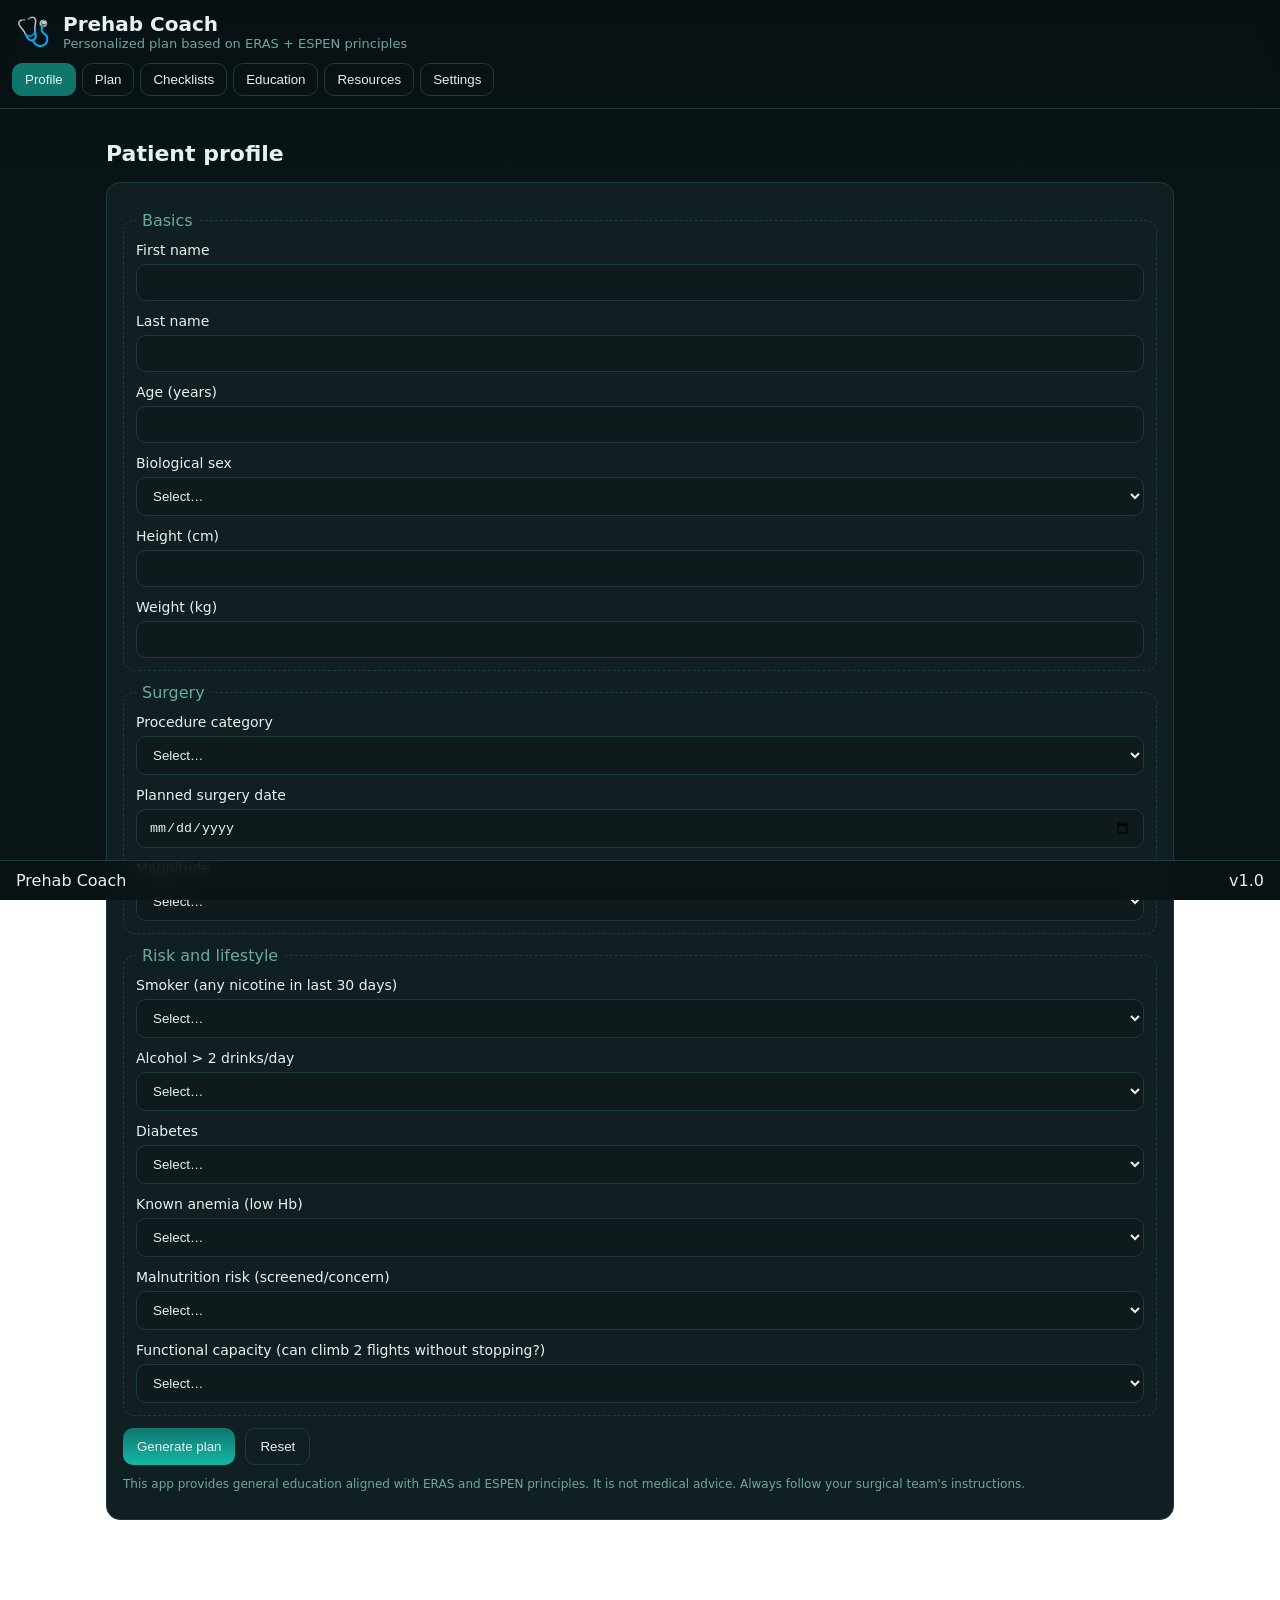
==== prehab-pwa/index.html @ d3f7a071 "Initial commit: Create PWA for surgical prehabilitation planning Co-authored-by: cristi.blajut <cris" ====
<!DOCTYPE html>
<html lang="en">
<head>
  <meta charset="utf-8">
  <meta name="viewport" content="width=device-width, initial-scale=1, viewport-fit=cover">
  <meta name="theme-color" content="#0f766e">
  <title>Prehab Coach — ERAS + ESPEN</title>
  <link rel="manifest" href="manifest.webmanifest">
  <link rel="stylesheet" href="styles.css">
  <link rel="icon" href="data:image/svg+xml,%3Csvg xmlns='http://www.w3.org/2000/svg' viewBox='0 0 100 100'%3E%3Ccircle cx='50' cy='50' r='46' fill='%230f766e'/%3E%3Ctext x='50' y='58' font-size='46' text-anchor='middle' fill='white' font-family='Arial, Helvetica, sans-serif'%3EP%3C/text%3E%3C/svg%3E">
  <meta name="description" content="Personalized surgical prehabilitation planner based on ERAS and ESPEN principles. Offline-capable PWA.">
</head>
<body>
  <header class="app-header">
    <div class="brand">
      <span class="logo">🩺</span>
      <div>
        <h1>Prehab Coach</h1>
        <p class="subtitle">Personalized plan based on ERAS + ESPEN principles</p>
      </div>
    </div>
    <nav class="tabs" aria-label="Primary">
      <button class="tab active" data-target="#profile">Profile</button>
      <button class="tab" data-target="#plan">Plan</button>
      <button class="tab" data-target="#checklists">Checklists</button>
      <button class="tab" data-target="#education">Education</button>
      <button class="tab" data-target="#resources">Resources</button>
      <button class="tab" data-target="#settings" title="Install, export, reset">Settings</button>
    </nav>
  </header>

  <main>
    <section id="profile" class="view visible" aria-labelledby="profile-heading">
      <h2 id="profile-heading">Patient profile</h2>
      <form id="profile-form" class="card">
        <fieldset>
          <legend>Basics</legend>
          <div class="grid">
            <label>First name
              <input name="firstName" autocomplete="given-name" required>
            </label>
            <label>Last name
              <input name="lastName" autocomplete="family-name" required>
            </label>
            <label>Age (years)
              <input name="age" type="number" min="10" max="110" required>
            </label>
            <label>Biological sex
              <select name="sex" required>
                <option value="">Select…</option>
                <option>Female</option>
                <option>Male</option>
                <option>Intersex</option>
                <option>Prefer not to say</option>
              </select>
            </label>
            <label>Height (cm)
              <input name="heightCm" type="number" min="100" max="230" required>
            </label>
            <label>Weight (kg)
              <input name="weightKg" type="number" min="30" max="300" required>
            </label>
          </div>
        </fieldset>

        <fieldset>
          <legend>Surgery</legend>
          <div class="grid">
            <label>Procedure category
              <select name="surgeryType" required>
                <option value="">Select…</option>
                <option>Colorectal</option>
                <option>Upper GI / HPB</option>
                <option>Thoracic</option>
                <option>Orthopedic (major)</option>
                <option>Gynecology</option>
                <option>Urology</option>
                <option>Cardiac</option>
                <option>Other major</option>
              </select>
            </label>
            <label>Planned surgery date
              <input name="surgeryDate" type="date" required>
            </label>
            <label>Magnitude
              <select name="magnitude" required>
                <option value="">Select…</option>
                <option>Minor</option>
                <option>Intermediate</option>
                <option>Major</option>
              </select>
            </label>
          </div>
        </fieldset>

        <fieldset>
          <legend>Risk and lifestyle</legend>
          <div class="grid">
            <label>Smoker (any nicotine in last 30 days)
              <select name="smoker" required>
                <option value="">Select…</option>
                <option>No</option>
                <option>Yes</option>
              </select>
            </label>
            <label>Alcohol > 2 drinks/day
              <select name="alcoholHigh" required>
                <option value="">Select…</option>
                <option>No</option>
                <option>Yes</option>
              </select>
            </label>
            <label>Diabetes
              <select name="diabetes" required>
                <option value="">Select…</option>
                <option>No</option>
                <option>Yes</option>
              </select>
            </label>
            <label>Known anemia (low Hb)
              <select name="anemia" required>
                <option value="">Select…</option>
                <option>No</option>
                <option>Yes</option>
                <option>Unknown</option>
              </select>
            </label>
            <label>Malnutrition risk (screened/concern)
              <select name="malnutritionRisk" required>
                <option value="">Select…</option>
                <option>No</option>
                <option>Yes</option>
                <option>Unknown</option>
              </select>
            </label>
            <label>Functional capacity (can climb 2 flights without stopping?)
              <select name="lowCapacity" required>
                <option value="">Select…</option>
                <option>No</option>
                <option>Yes</option>
              </select>
            </label>
          </div>
        </fieldset>

        <div class="actions">
          <button type="submit" class="primary">Generate plan</button>
          <button type="button" id="reset-profile" class="ghost">Reset</button>
        </div>
        <p class="fineprint">This app provides general education aligned with ERAS and ESPEN principles. It is not medical advice. Always follow your surgical team's instructions.</p>
      </form>
    </section>

    <section id="plan" class="view" aria-labelledby="plan-heading">
      <h2 id="plan-heading">Personalized plan</h2>
      <div id="plan-content" class="card"></div>
      <div class="actions">
        <button id="print-plan">Print / Save PDF</button>
        <button id="export-plan" class="ghost">Export JSON</button>
      </div>
    </section>

    <section id="checklists" class="view" aria-labelledby="checklists-heading">
      <h2 id="checklists-heading">Checklists</h2>
      <div class="grid two">
        <div class="card">
          <h3>Pre-op week checklist</h3>
          <ul id="preop-week"></ul>
        </div>
        <div class="card">
          <h3>Day before & day-of</h3>
          <ul id="day-of"></ul>
        </div>
      </div>
    </section>

    <section id="education" class="view" aria-labelledby="edu-heading">
      <h2 id="edu-heading">Education</h2>
      <div id="education-content" class="grid two"></div>
    </section>

    <section id="resources" class="view" aria-labelledby="resources-heading">
      <h2 id="resources-heading">Resources</h2>
      <div class="card">
        <ul class="refs">
          <li>ERAS Society Guidelines — see latest specialty-specific recommendations on the ERAS Society website.</li>
          <li>ESPEN (nutrition) — perioperative nutrition screening, energy 25–30 kcal/kg/day, protein generally 1.2–1.5 g/kg/day based on clinical context.</li>
          <li>Smoking and alcohol cessation ideally ≥4 weeks pre-op; support with behavioral and pharmacologic aids.</li>
          <li>Pre-op fasting: clear fluids up to 2 hours; solids up to 6 hours unless otherwise instructed.</li>
        </ul>
        <p class="fineprint">For exact protocols, follow your center’s ERAS pathway and consult the primary literature. This app summarizes common principles without quoting proprietary content.</p>
      </div>
    </section>

    <section id="settings" class="view" aria-labelledby="settings-heading">
      <h2 id="settings-heading">Settings</h2>
      <div class="card">
        <button id="install-btn" hidden>Install app</button>
        <button id="clear-data" class="danger">Clear all local data</button>
        <p id="sw-status" class="fineprint"></p>
      </div>
    </section>
  </main>

  <footer class="app-footer">
    <span>Prehab Coach</span>
    <span>v1.0</span>
  </footer>

  <script src="app.js" type="module"></script>
</body>
</html>
---- prehab-pwa/styles.css ----
:root {
  --bg: #0b1213;
  --panel: #0e1a1b;
  --muted: #6aa9a2;
  --text: #e6f2f0;
  --accent: #0f766e;
  --accent-2: #14b8a6;
  --danger: #ef4444;
  --card: #0f1f22;
  --border: #1f3a3d;
}

* { box-sizing: border-box; }

html, body { height: 100%; }

body {
  margin: 0;
  font-family: system-ui, -apple-system, Segoe UI, Roboto, Ubuntu, Cantarell, Noto Sans, Helvetica, Arial, "Apple Color Emoji", "Segoe UI Emoji";
  color: var(--text);
  background: linear-gradient(180deg, #061011, #091516 240px) fixed;
}

.app-header {
  position: sticky;
  top: 0;
  z-index: 10;
  background: rgba(11, 18, 19, 0.8);
  backdrop-filter: saturate(1.5) blur(10px);
  border-bottom: 1px solid var(--border);
}

.brand {
  display: flex;
  gap: 12px;
  align-items: center;
  padding: 12px 16px 4px 16px;
}

.brand .logo { font-size: 28px; }
.brand h1 { margin: 0; font-size: 20px; }
.subtitle { margin: 0; color: var(--muted); font-size: 13px; }

.tabs {
  display: flex;
  gap: 6px;
  padding: 8px 12px 12px 12px;
  overflow-x: auto;
}

.tab {
  appearance: none;
  background: transparent;
  color: var(--text);
  border: 1px solid var(--border);
  padding: 8px 12px;
  border-radius: 10px;
  cursor: pointer;
}
.tab.active { background: var(--accent); border-color: var(--accent); }

main { padding: 24px 16px 48px 16px; max-width: 1100px; margin: 0 auto; }

.view { display: none; }
.view.visible { display: block; }

h2 { margin: 8px 0 16px; font-size: 22px; }

.card {
  background: var(--card);
  border: 1px solid var(--border);
  border-radius: 14px;
  padding: 16px;
}

.grid { display: grid; gap: 12px; }
.grid.two { grid-template-columns: repeat(2, minmax(0, 1fr)); }
@media (max-width: 800px) { .grid.two { grid-template-columns: 1fr; } }

label { display: grid; gap: 6px; font-size: 14px; }
input, select, textarea {
  background: var(--panel);
  color: var(--text);
  border: 1px solid var(--border);
  border-radius: 10px;
  padding: 10px 12px;
}

fieldset { border: 1px dashed var(--border); border-radius: 12px; padding: 12px; margin: 12px 0; }
legend { color: var(--muted); padding: 0 6px; }

.actions { display: flex; gap: 10px; margin-top: 12px; flex-wrap: wrap; }
button {
  background: var(--panel);
  color: var(--text);
  border: 1px solid var(--border);
  padding: 10px 14px;
  border-radius: 10px;
  cursor: pointer;
}
button.primary { background: linear-gradient(180deg, var(--accent), var(--accent-2)); border: 0; }
button.ghost { background: transparent; }
button.danger { background: #3a0d0d; border-color: #521414; color: #ffbdbd; }

ul { margin: 0; padding-left: 20px; }
.refs li { margin: 8px 0; }

.fineprint { color: var(--muted); font-size: 12px; }

.app-footer {
  position: sticky;
  bottom: 0;
  display: flex;
  justify-content: space-between;
  gap: 12px;
  padding: 10px 16px;
  background: rgba(11, 18, 19, 0.8);
  border-top: 1px solid var(--border);
  backdrop-filter: saturate(1.4) blur(10px);
}

/* Print */
@media print {
  .app-header, .app-footer, .tabs, #profile, #education, #resources, #settings, #checklists .card:nth-child(1) { display: none !important; }
  body { background: white; color: black; }
  .card { border: 0; }
}
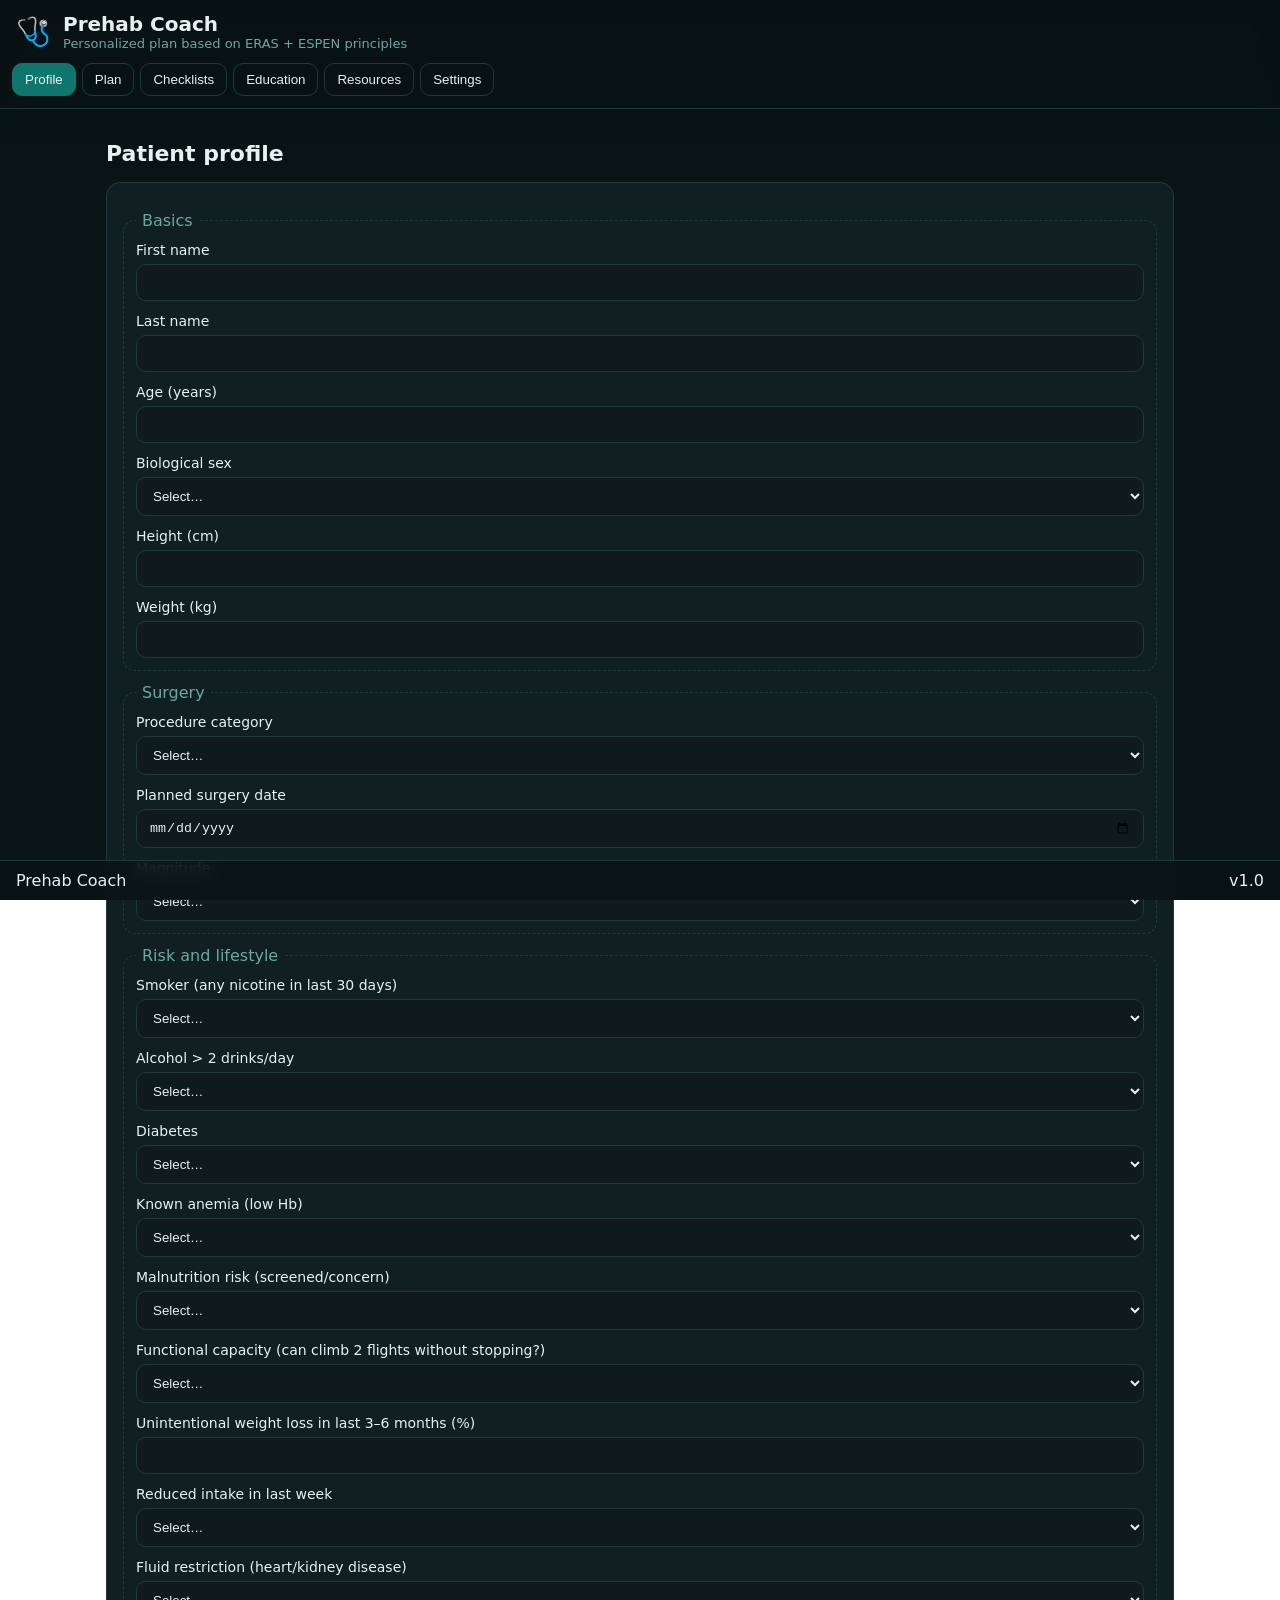
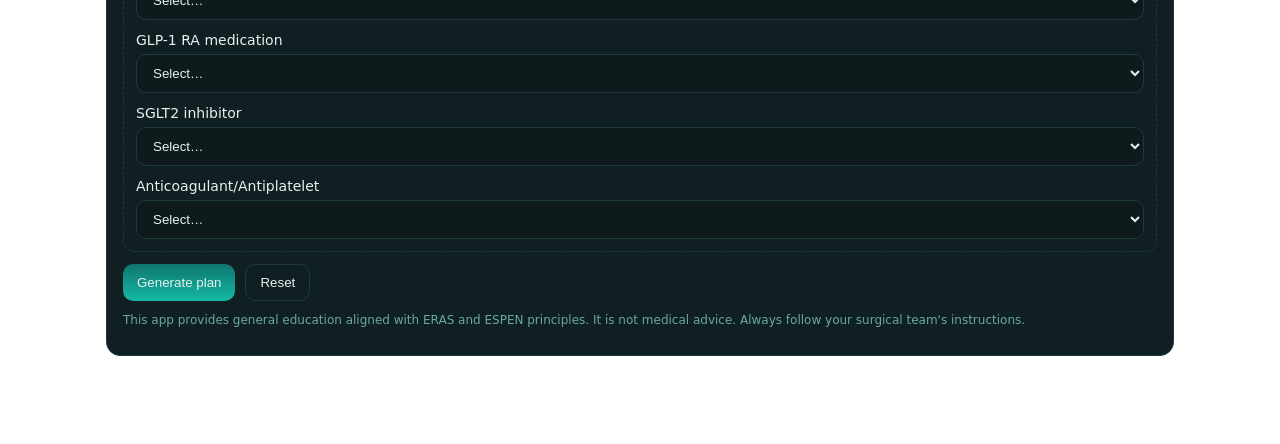
==== commit a62b6f21: "Add nutrition risk factors, medication details, and ICS export Co-authored-by: cristi.blajut <cristi" ====
--- a/prehab-pwa/index.html
+++ b/prehab-pwa/index.html
@@ -140,6 +140,44 @@
                 <option>Yes</option>
               </select>
             </label>
+            <label>Unintentional weight loss in last 3–6 months (%)
+              <input name="weightLossPct" type="number" min="0" max="100" step="1">
+            </label>
+            <label>Reduced intake in last week
+              <select name="reducedIntake">
+                <option value="">Select…</option>
+                <option>No</option>
+                <option>Yes</option>
+              </select>
+            </label>
+            <label>Fluid restriction (heart/kidney disease)
+              <select name="fluidRestricted">
+                <option value="">Select…</option>
+                <option>No</option>
+                <option>Yes</option>
+              </select>
+            </label>
+            <label>GLP-1 RA medication
+              <select name="glp1">
+                <option value="">Select…</option>
+                <option>No</option>
+                <option>Yes</option>
+              </select>
+            </label>
+            <label>SGLT2 inhibitor
+              <select name="sglt2">
+                <option value="">Select…</option>
+                <option>No</option>
+                <option>Yes</option>
+              </select>
+            </label>
+            <label>Anticoagulant/Antiplatelet
+              <select name="anticoag">
+                <option value="">Select…</option>
+                <option>No</option>
+                <option>Yes</option>
+              </select>
+            </label>
           </div>
         </fieldset>
 
@@ -157,6 +195,7 @@
       <div class="actions">
         <button id="print-plan">Print / Save PDF</button>
         <button id="export-plan" class="ghost">Export JSON</button>
+        <button id="export-ics" class="ghost">Export calendar (.ics)</button>
       </div>
     </section>
 
